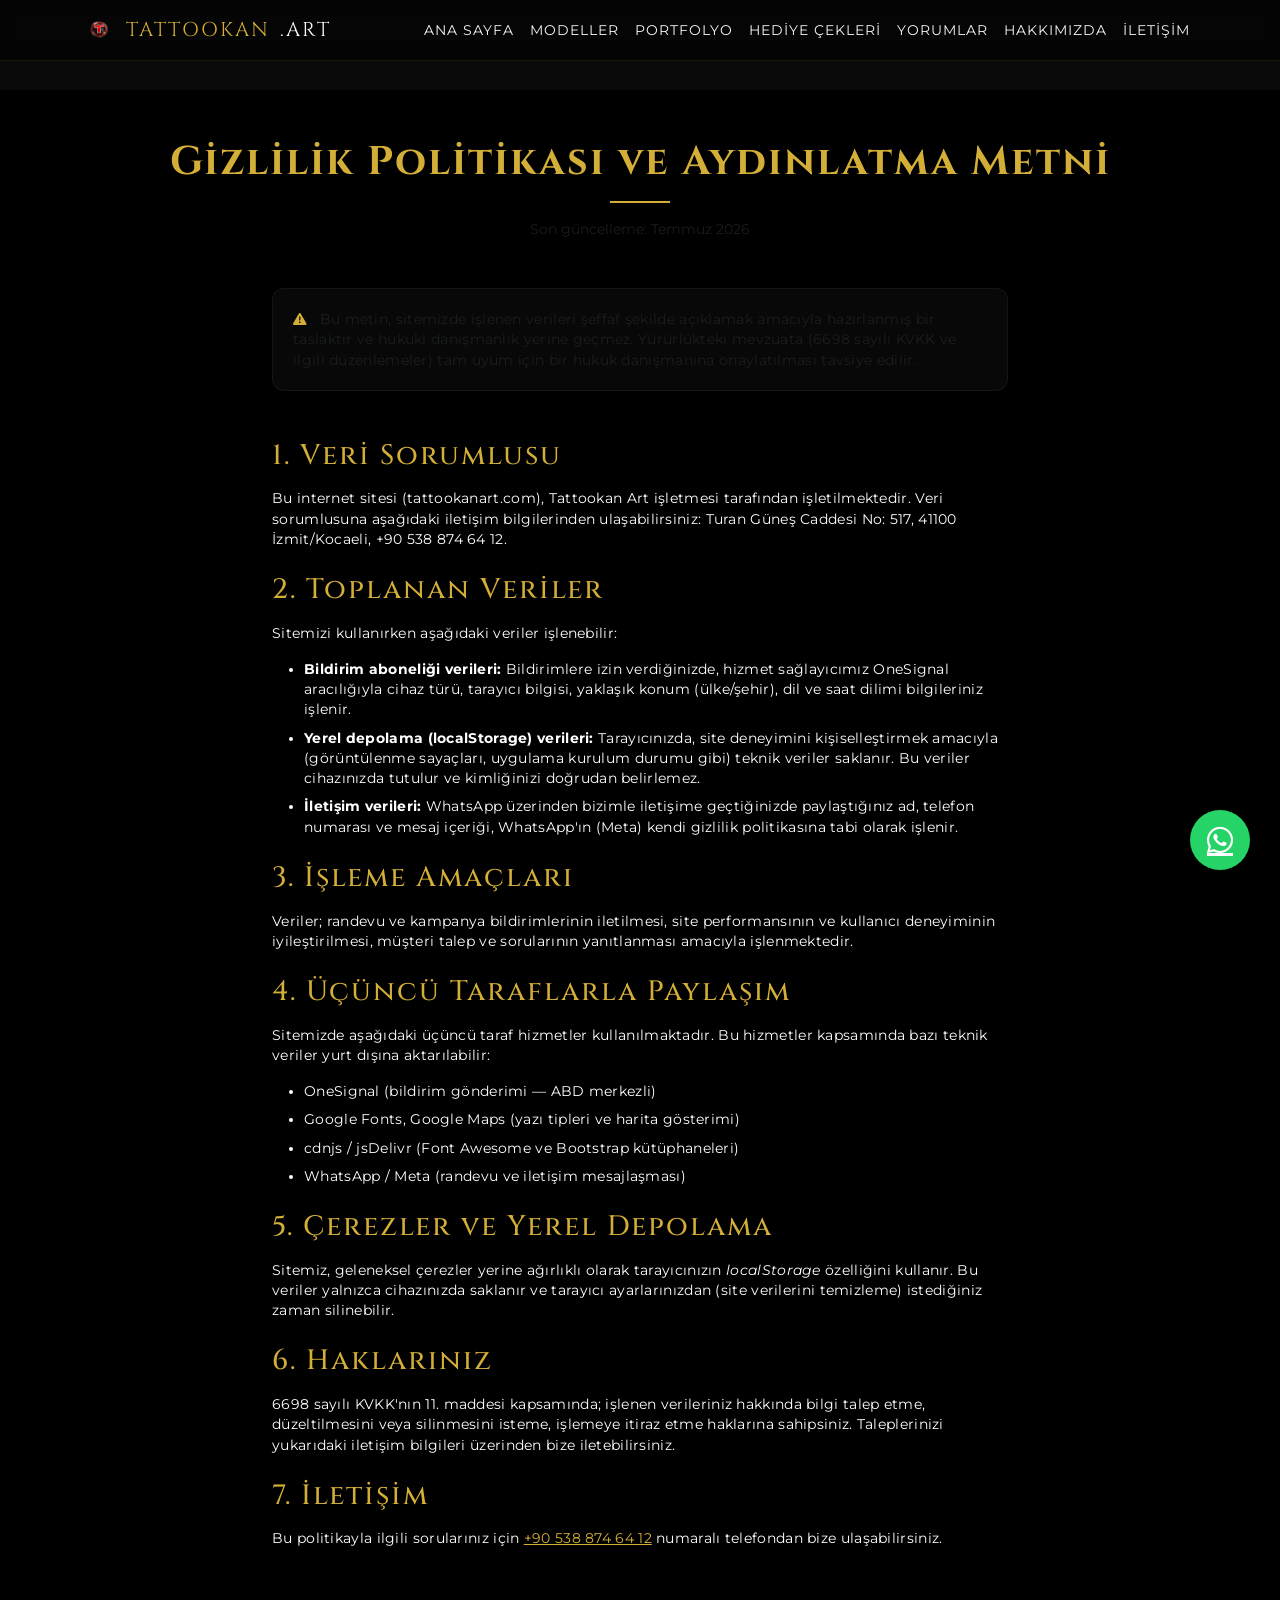
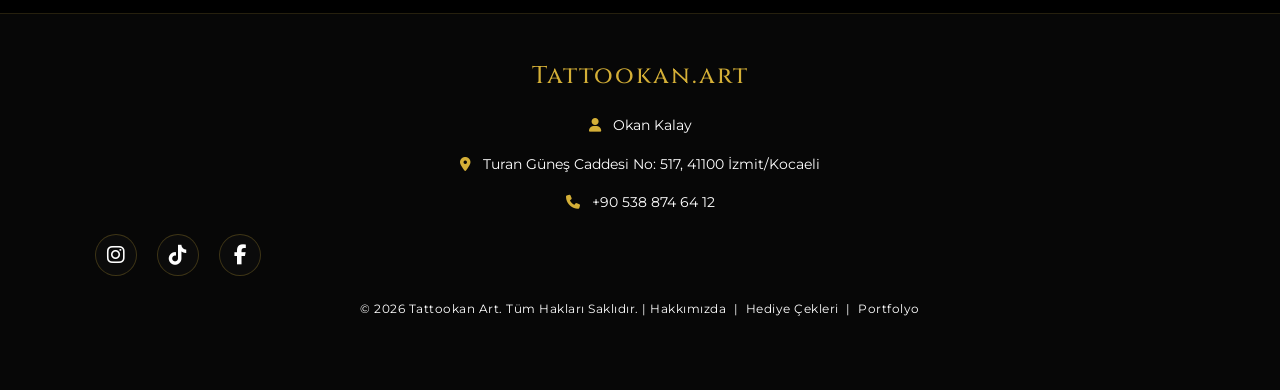
==== gizlilik-politikasi.html @ 28a5d684 "Add files via upload" ====
<!DOCTYPE html>
<html lang="tr">
<head>
    <meta charset="UTF-8">
    <meta name="viewport" content="width=device-width, initial-scale=1.0">
    <title>Gizlilik Politikası ve Aydınlatma Metni | Tattookan Art</title>
    <meta name="description" content="Tattookan Art gizlilik politikası, KVKK aydınlatma metni ve çerez/yerel depolama kullanımı hakkında bilgilendirme.">
    <meta name="robots" content="index, follow">
    <link rel="canonical" href="https://tattookanart.com/gizlilik-politikasi.html">

    <meta property="og:type" content="website">
    <meta property="og:url" content="https://tattookanart.com/gizlilik-politikasi.html">
    <meta property="og:title" content="Gizlilik Politikası | Tattookan Art">
    <meta property="og:description" content="Tattookan Art gizlilik politikası ve KVKK aydınlatma metni.">
    <meta property="og:image" content="https://tattookanart.com/assets/images/background/og-share-image.webp">
    <meta property="og:image:type" content="image/webp">
    <meta name="twitter:card" content="summary_large_image">
    <meta name="twitter:title" content="Gizlilik Politikası | Tattookan Art">
    <meta name="twitter:description" content="Tattookan Art gizlilik politikası ve KVKK aydınlatma metni.">
    <meta name="twitter:image" content="https://tattookanart.com/assets/images/background/og-share-image.webp">

    <link rel="preconnect" href="https://cdn.jsdelivr.net">
    <link href="https://cdn.jsdelivr.net/npm/bootstrap@5.3.2/dist/css/bootstrap.min.css" rel="stylesheet">
    <link rel="preconnect" href="https://cdnjs.cloudflare.com">
    <link rel="stylesheet" href="https://cdnjs.cloudflare.com/ajax/libs/font-awesome/6.4.0/css/all.min.css">
    <link rel="preconnect" href="https://fonts.googleapis.com">
    <link rel="preconnect" href="https://fonts.gstatic.com" crossorigin>
    <link href="https://fonts.googleapis.com/css2?family=Cinzel:wght@600;700&family=Montserrat:wght@400;600&display=swap" rel="stylesheet">
    <link rel="manifest" href="manifest.json">
    <meta name="theme-color" content="#050505">
    <link rel="apple-touch-icon" href="assets/icons/icon-192-v2.png">
    <link rel="icon" type="image/png" sizes="192x192" href="assets/icons/icon-192-v2.png">
    <link rel="icon" type="image/png" sizes="512x512" href="assets/icons/icon-512-v2.png">
    <link rel="stylesheet" href="style.css">
</head>
<body>

    <nav class="navbar navbar-expand-lg navbar-dark fixed-top" id="mainNav">
        <div class="container">
            <a class="navbar-brand text-gold" href="index.html">
                <img src="assets/icons/icon-192-v2.png" alt="Tattookan Art logo" class="navbar-logo">
                TATTOOKAN<span class="text-white">.ART</span>
            </a>
            <button class="navbar-toggler" type="button" data-bs-toggle="collapse" data-bs-target="#navbarNav">
                <span class="navbar-toggler-icon"></span>
            </button>
            <div class="collapse navbar-collapse" id="navbarNav">
                <ul class="navbar-nav ms-auto">
                    <li class="nav-item"><a class="nav-link" href="index.html#home">Ana Sayfa</a></li>
                    <li class="nav-item"><a class="nav-link" href="index.html#models">Modeller</a></li>
                    <li class="nav-item"><a class="nav-link" href="portfolyo.html">Portfolyo</a></li>
                    <li class="nav-item"><a class="nav-link" href="hediye-cekleri.html">Hediye Çekleri</a></li>
                    <li class="nav-item"><a class="nav-link" href="index.html#google-reviews">Yorumlar</a></li>
                    <li class="nav-item"><a class="nav-link" href="hakkimizda.html">Hakkımızda</a></li>
                    <li class="nav-item"><a class="nav-link" href="index.html#contact">İletişim</a></li>
                </ul>
            </div>
        </div>
    </nav>

    <section class="py-5 bg-black" style="margin-top: 90px;">
        <div class="container">
            <div class="text-center mb-5">
                <h1 class="text-gold fw-bold">Gizlilik Politikası ve Aydınlatma Metni</h1>
                <div class="separator"></div>
                <p class="text-muted small mt-3">Son güncelleme: Temmuz 2026</p>
            </div>

            <div class="row justify-content-center">
                <div class="col-lg-8 small-text">

                    <div class="care-card mb-5" style="padding: 20px;">
                        <p class="text-muted mb-0">
                            <i class="fas fa-triangle-exclamation text-gold me-2"></i>
                            Bu metin, sitemizde işlenen verileri şeffaf şekilde açıklamak amacıyla
                            hazırlanmış bir taslaktır ve hukuki danışmanlık yerine geçmez. Yürürlükteki
                            mevzuata (6698 sayılı KVKK ve ilgili düzenlemeler) tam uyum için bir hukuk
                            danışmanına onaylatılması tavsiye edilir.
                        </p>
                    </div>

                    <h3 class="text-gold mt-4 mb-3">1. Veri Sorumlusu</h3>
                    <p class="text-white">
                        Bu internet sitesi (tattookanart.com), Tattookan Art işletmesi tarafından
                        işletilmektedir. Veri sorumlusuna aşağıdaki iletişim bilgilerinden
                        ulaşabilirsiniz: Turan Güneş Caddesi No: 517, 41100 İzmit/Kocaeli,
                        +90 538 874 64 12.
                    </p>

                    <h3 class="text-gold mt-4 mb-3">2. Toplanan Veriler</h3>
                    <p class="text-white">Sitemizi kullanırken aşağıdaki veriler işlenebilir:</p>
                    <ul class="text-white">
                        <li class="mb-2">
                            <strong>Bildirim aboneliği verileri:</strong> Bildirimlere izin verdiğinizde,
                            hizmet sağlayıcımız OneSignal aracılığıyla cihaz türü, tarayıcı bilgisi,
                            yaklaşık konum (ülke/şehir), dil ve saat dilimi bilgileriniz işlenir.
                        </li>
                        <li class="mb-2">
                            <strong>Yerel depolama (localStorage) verileri:</strong> Tarayıcınızda,
                            site deneyimini kişiselleştirmek amacıyla (görüntülenme sayaçları, uygulama
                            kurulum durumu gibi) teknik veriler saklanır. Bu veriler cihazınızda tutulur
                            ve kimliğinizi doğrudan belirlemez.
                        </li>
                        <li class="mb-2">
                            <strong>İletişim verileri:</strong> WhatsApp üzerinden bizimle iletişime
                            geçtiğinizde paylaştığınız ad, telefon numarası ve mesaj içeriği, WhatsApp'ın
                            (Meta) kendi gizlilik politikasına tabi olarak işlenir.
                        </li>
                    </ul>

                    <h3 class="text-gold mt-4 mb-3">3. İşleme Amaçları</h3>
                    <p class="text-white">
                        Veriler; randevu ve kampanya bildirimlerinin iletilmesi, site performansının
                        ve kullanıcı deneyiminin iyileştirilmesi, müşteri talep ve sorularının
                        yanıtlanması amacıyla işlenmektedir.
                    </p>

                    <h3 class="text-gold mt-4 mb-3">4. Üçüncü Taraflarla Paylaşım</h3>
                    <p class="text-white">
                        Sitemizde aşağıdaki üçüncü taraf hizmetler kullanılmaktadır. Bu hizmetler
                        kapsamında bazı teknik veriler yurt dışına aktarılabilir:
                    </p>
                    <ul class="text-white">
                        <li class="mb-2">OneSignal (bildirim gönderimi — ABD merkezli)</li>
                        <li class="mb-2">Google Fonts, Google Maps (yazı tipleri ve harita gösterimi)</li>
                        <li class="mb-2">cdnjs / jsDelivr (Font Awesome ve Bootstrap kütüphaneleri)</li>
                        <li class="mb-2">WhatsApp / Meta (randevu ve iletişim mesajlaşması)</li>
                    </ul>

                    <h3 class="text-gold mt-4 mb-3">5. Çerezler ve Yerel Depolama</h3>
                    <p class="text-white">
                        Sitemiz, geleneksel çerezler yerine ağırlıklı olarak tarayıcınızın
                        <em>localStorage</em> özelliğini kullanır. Bu veriler yalnızca cihazınızda
                        saklanır ve tarayıcı ayarlarınızdan (site verilerini temizleme) istediğiniz
                        zaman silinebilir.
                    </p>

                    <h3 class="text-gold mt-4 mb-3">6. Haklarınız</h3>
                    <p class="text-white">
                        6698 sayılı KVKK'nın 11. maddesi kapsamında; işlenen verileriniz hakkında
                        bilgi talep etme, düzeltilmesini veya silinmesini isteme, işlemeye itiraz
                        etme haklarına sahipsiniz. Taleplerinizi yukarıdaki iletişim bilgileri
                        üzerinden bize iletebilirsiniz.
                    </p>

                    <h3 class="text-gold mt-4 mb-3">7. İletişim</h3>
                    <p class="text-white">
                        Bu politikayla ilgili sorularınız için
                        <a href="tel:+905388746412" class="text-gold">+90 538 874 64 12</a>
                        numaralı telefondan bize ulaşabilirsiniz.
                    </p>

                </div>
            </div>
        </div>
    </section>

    <footer id="contact" class="bg-darker py-5">
        <div class="container">
            <div class="row">
                <div class="col-lg-12 mb-4 text-center">
                    <h4 class="text-gold mb-4">Tattookan.art</h4>
                    <p class="text-muted"><i class="fas fa-user text-gold me-2"></i> Okan Kalay</p>
                    <p class="text-muted">
                        <i class="fas fa-map-marker-alt text-gold me-2"></i> Turan Güneş Caddesi No: 517,
                        41100 İzmit/Kocaeli
                    </p>
                    <p class="text-muted">
                        <a href="tel:+905388746412" class="text-reset text-decoration-none">
                            <i class="fas fa-phone text-gold me-2"></i> +90 538 874 64 12
                        </a>
                    </p>
                    <div class="social-links">
                        <a href="https://www.instagram.com/obsidianink.izmit" target="_blank" class="text-gold mx-2"><i class="fab fa-instagram fa-lg"></i></a>
                        <a href="https://www.tiktok.com/@obsidianink.izmit" target="_blank" class="text-gold mx-2"><i class="fab fa-tiktok fa-lg"></i></a>
                        <a href="https://www.facebook.com/tattookan.art" target="_blank" class="text-gold mx-2"><i class="fab fa-facebook-f fa-lg"></i></a>
                    </div>
                    <p class="small mt-4 mb-0" style="color: #d4af37;">
                        &copy; 2026 Tattookan Art. Tüm Hakları Saklıdır. |
                        <a href="hakkimizda.html" style="color: #d4af37;" class="text-decoration-none">Hakkımızda</a>
                        <span class="mx-1">|</span>
                        <a href="hediye-cekleri.html" style="color: #d4af37;" class="text-decoration-none">Hediye Çekleri</a>
                        <span class="mx-1">|</span>
                        <a href="portfolyo.html" style="color: #d4af37;" class="text-decoration-none">Portfolyo</a>
                    </p>
                </div>
            </div>
        </div>
    </footer>

    <a href="https://wa.me/905388746412" class="whatsapp-btn" target="_blank" rel="noopener noreferrer">
        <i class="fab fa-whatsapp"></i>
    </a>

    <script src="https://cdn.jsdelivr.net/npm/bootstrap@5.3.2/dist/js/bootstrap.bundle.min.js" defer></script>
</body>
</html>
---- style.css ----
:root {
    --gold: #d4af37;
    --gold-hover: #b5952f;
    --dark: #0a0a0a;
    --darker: #050505;
    --gray: #222222;
    --text-main: #f5f5f5;
    --text-muted: #a0a0a0;
}

body {
    font-family: 'Montserrat', sans-serif;
    background-color: var(--dark);
    color: var(--text-main);
    overflow-x: hidden;
}

h1, h2, h3, h4, h5, h6, .navbar-brand {
    font-family: 'Cinzel', serif;
    letter-spacing: 2px;
}

.text-gold { color: var(--gold) !important; }
.bg-darker { background-color: var(--darker); }
.bg-black { background-color: #000; }

/* Navbar */
.navbar {
    background-color: rgba(5, 5, 5, 0.9);
    backdrop-filter: blur(10px);
    transition: all 0.3s ease-in-out;
    border-bottom: 1px solid rgba(212, 175, 55, 0.1);
}
.nav-link {
    color: var(--text-main) !important;
    text-transform: uppercase;
    font-size: 0.85rem;
    letter-spacing: 1px;
    transition: color 0.3s;
}
.nav-link:hover { color: var(--gold) !important; }

/* Hero Video */
.hero-section {
    position: relative;
    height: 100vh;
    overflow: hidden;
    display: flex;
    align-items: center;
    justify-content: center;
    /* Video şeffaflaştığında altından siyah renk görünmesi için eklendi: */
    background-color: #000; 
}
#hero-video {

    position:absolute;

    top:0;
    left:0;

    width:100%;
    height:100%;

    object-fit:cover;

    opacity:0.6;

    z-index:0;

}
.hero-overlay {

    position:absolute;

    inset:0;

    background:
    linear-gradient(
    to bottom,
    rgba(5,5,5,0.45),
    rgba(5,5,5,0.85)
    );

    z-index:1;

}
.hero-content{

    position:relative;

    z-index:2;

}

/* Butonlar */
.btn-gold {
    background-color: transparent;
    color: var(--gold);
    border: 1px solid var(--gold);
    padding: 12px 30px;
    border-radius: 0;
    text-transform: uppercase;
    letter-spacing: 1px;
    font-weight: 600;
    transition: all 0.4s;
}
.btn-gold:hover, .btn-filter.active {
    background-color: var(--gold);
    color: var(--dark);
    box-shadow: 0 0 15px rgba(212, 175, 55, 0.4);
}
.btn-filter {
    background: transparent;
    border: 1px solid var(--gray);
    color: var(--text-muted);
    margin: 0 5px 10px 0;
    border-radius: 20px;
    padding: 6px 18px;
    font-size: 0.85rem;
    transition: 0.3s;
}
.btn-filter:hover { border-color: var(--gold); color: var(--gold); }

/* Kartlar ve Fiyatlandırma */
.premium-card {
    background: linear-gradient(
        145deg,
        #111,
        #050505
    );

    border: 1px solid rgba(212,175,55,0.15);

    border-radius: 12px;

    overflow: hidden;

    cursor: pointer;

    position: relative;

    transition:
        transform 0.5s ease,
        box-shadow 0.5s ease,
        border-color 0.5s ease;
}


.premium-card::before {

    content:"";

    position:absolute;

    inset:0;

    background:
    linear-gradient(
        120deg,
        transparent,
        rgba(212,175,55,0.15),
        transparent
    );

    opacity:0;

    transition:0.5s;

}



.premium-card:hover {

    transform:
    translateY(-12px)
    scale(1.02);


    border-color:
    var(--gold);


    box-shadow:

    0 20px 40px rgba(0,0,0,0.8),

    0 0 25px rgba(212,175,55,0.25);

}



.premium-card:hover::before {

    opacity:1;

}
.card-img-wrapper {
    position: relative;
    overflow: hidden;
    /* Dövme fotoğraflarının dikeyde çok kırpılmaması için kare (1/1) veya 3/4 yapabilirsin. 1/1 en risksizidir. */
    aspect-ratio: 1 / 1; 
    background-color: #000; /* Resim tam oturmazsa arkası siyah kalır */
}

/* MASAÜSTÜ RESİM AYARI (Eksik olan kısım buydu) */
.card-img-wrapper img {
    width: 100% !important;
    height: 100% !important;
    /* NOT: Eğer dövmelerin kenarlardan HİÇ kırpılmasını istemiyorsan 'cover' yerine 'contain' yazabilirsin. */
    object-fit: cover; 
    object-position: center;
    transition: transform 0.5s ease-in-out;
}

/* Hover durumunda premium, hafif bir yaklaşma efekti */
.premium-card:hover .card-img-wrapper img.image-loaded {
    transform: scale(1.05);
}
.discount-badge {
    position: absolute;
    top: 15px;
    right: 15px;
    background: var(--gold);
    color: var(--dark);
    padding: 5px 10px;
    font-weight: bold;
    font-size: 0.8rem;
    border-radius: 3px;
    z-index: 2;
}
.price-container .old-price {
    text-decoration: line-through;
    color: var(--text-muted);
    font-size: 0.9rem;
    margin-right: 10px;
}
.price-container .new-price {
    color: var(--gold);
    font-size: 1.25rem;
    font-weight: 600;
}

/* Arama Kutusu */
.search-box {
    position: relative;
}
.search-box i {
    position: absolute;
    left: 15px;
    top: 50%;
    transform: translateY(-50%);
}
.premium-input {
    background: var(--dark);
    border: 1px solid var(--gray);
    color: var(--text-main);
    padding-left: 40px;
    border-radius: 20px;
}
.premium-input::placeholder {
    color: #cfcfcf;
    opacity: 1;
}
.premium-input:focus {
    background: var(--darker);
    color: var(--text-main);
    border-color: var(--gold);
    box-shadow: none;
}

/* İnce Çizgi / Ayırıcı */
.separator {
    width: 60px;
    height: 2px;
    background: var(--gold);
    margin: 15px auto;
}

/* Yorum Kartları */
.review-card {
    background: var(--gray);
    padding: 30px;
    border-radius: 10px;
    text-align: left;
    height: 100%;
    border-left: 3px solid var(--gold);
}

/* WhatsApp */
.whatsapp-btn {
    position: fixed;
    bottom: 30px;
    right: 30px;
    background-color: #25d366;
    color: white;
    width: 60px;
    height: 60px;
    border-radius: 50%;
    display: flex;
    justify-content: center;
    align-items: center;
    font-size: 30px;
    box-shadow: 0 4px 10px rgba(0,0,0,0.3);
    z-index: 1000;
    transition: transform 0.3s;
}
.whatsapp-btn:hover {
    transform: scale(1.1);
    color: white;
}

/* kart içine hafif ışık */

.card-img-wrapper::after {

    content:"";

    position:absolute;

    inset:0;

    background:
    linear-gradient(
        120deg,
        transparent,
        rgba(255,255,255,0.08),
        transparent
    );

    transform:translateX(-100%);

    transition:0.6s;

}



.premium-card:hover 
.card-img-wrapper::after {

    transform:translateX(100%);

}
/* ========================= */
/* PREMIUM LIGHTBOX */
/* ========================= */

.premium-modal{

    background:#0b0b0b;

    border:1px solid rgba(212,175,55,.20);

    border-radius:15px;

    overflow:hidden;

}

.detail-image{

    width:100%;

    height:85vh;

    object-fit:contain;

    background:#000;

    display:block;

}

.detail-content{

    padding:45px;

    display:flex;

    flex-direction:column;

    justify-content:center;

}

.detail-price{

    margin-top:25px;

    margin-bottom:10px;

}

.detail-price .old-price{

    display:block;

    font-size:18px;

    color:#8a8a8a;

    text-decoration:line-through;

    margin-bottom:8px;

}

.detail-price .new-price{

    display:block;

    font-size:34px;

    font-weight:700;

    color:var(--gold);

}

.btn-close{

    position:absolute;

    right:20px;

    top:20px;

    z-index:20;

}



/* ========================= */
/* MOBİL */
/* ========================= */

@media (max-width:991px){

.hero-content h1{

font-size:42px;

}

.hero-content p{

font-size:18px;

}

.detail-image{

    width:100%;

    height:auto;

    max-height:45vh;

    object-fit:contain;

}

.detail-content{

padding:25px;

}

.modal-dialog{

margin:10px;

}

}



/* ========================= */
/* TELEFON */
/* ========================= */

@media (max-width:576px){

.hero-section{

height:85vh;

}

.hero-content h1{

font-size:34px;

letter-spacing:1px;

}

.hero-content p{

font-size:15px;

}

.btn-gold{

padding:10px 18px;

font-size:14px;

}

.discount-badge{

font-size:11px;

padding:4px 8px;

}

.new-price{

font-size:22px !important;

}

.old-price{

font-size:14px !important;

}

.review-card{

padding:20px;

}

.whatsapp-btn{

width:55px;

height:55px;

font-size:28px;

bottom:20px;

right:20px;

}

}
/* ========================= */
/* KATEGORİ ETİKETİ */
/* ========================= */

.category-badge{

    position:absolute;

    top:15px;

    left:15px;

    background:rgba(0,0,0,.70);

    backdrop-filter:blur(8px);

    color:var(--gold);

    border:1px solid rgba(212,175,55,.45);

    padding:6px 14px;

    border-radius:30px;

    font-size:12px;

    font-weight:600;

    letter-spacing:1px;

    text-transform:uppercase;

    z-index:5;

}
/* Görsel referans numarası (örn. Fine Line #11) */
.ref-number{
    font-size:13px;
    color:var(--text-muted);
    font-weight:600;
    letter-spacing:0;
}
/* Premium açıklama */

.style-description{

    color:#9f9f9f;

    font-size:14px;

    letter-spacing:.5px;

    min-height:22px;

}

/* Google */

.google-rating{

    color:var(--gold);

    font-size:14px;

    margin-top:10px;

    margin-bottom:15px;

}

.google-rating span{

    color:#d7d7d7;

    margin-left:8px;

}

/* Randevu */

.availability{

    margin-top:18px;

    color:#44d862;

    font-size:14px;

    font-weight:600;

}
/* ========================= */
/* CARD OVERLAY */
/* ========================= */

.card-overlay{

    position:absolute;

    inset:0;

    background:rgba(0,0,0,.60);

    display:flex;

    flex-direction:column;

    justify-content:center;

    align-items:center;

    gap:15px;

    opacity:0;

    transition:.35s;

}

.premium-card:hover .card-overlay{

    opacity:1;

}

.overlay-btn{

    width:220px;

    text-align:center;

    padding:12px;

    border-radius:40px;

    text-decoration:none;

    font-weight:600;

    transition:.3s;

}

.detail-btn{

    background:transparent;

    border:1px solid var(--gold);

    color:var(--gold);

}

.detail-btn:hover{

    background:var(--gold);

    color:#000;

}

.whatsapp-btn-card{

    background:#25D366;

    color:white;

}

.whatsapp-btn-card:hover{

    transform:scale(1.05);

    color:white;

}
/* ========================= */
/* AI TASARIM BUTONU */
/* ========================= */


.ai-design-btn{

    background:linear-gradient(
        135deg,
        #111,
        #222
    );

    color:var(--gold);

    border:1px solid var(--gold);

    padding:12px 25px;

    letter-spacing:1px;

    font-weight:600;

    transition:.4s;

}


.ai-design-btn:hover{

    background:var(--gold);

    color:#000;

    box-shadow:
    0 0 20px rgba(212,175,55,.5);

    transform:translateY(-3px);

}



/* Mobilde hover yerine temiz görünüm */


.card-overlay{

    opacity:1;

    background:
    linear-gradient(
    transparent,
    rgba(0,0,0,.75)
    );

    justify-content:flex-end;

    padding-bottom:20px;

}


.overlay-btn{

    width:85%;

    padding:10px;

}


/* fiyat alanı */

.price-container{

    display:flex;

    flex-direction:column;

}


.price-container .new-price{

    font-size:24px!important;

}



/* detay ekranı */


.premium-modal{

    border-radius:20px;

}


.detail-image{

    height:50vh;

    object-fit:contain;

}


.detail-content{

    padding:20px;

}


.detail-content h2{

    font-size:24px;

}



.ai-design-btn,
.btn-gold{

    width:100%;

}
/* ========================= */
/* PREMIUM MOBİL OPTİMİZASYON */
/* ========================= */
@media (max-width: 576px) {

    /* Fotoğrafların aşırı zoomlanmasını önlemek için kare (1/1) oranına çekiyoruz */
    .card-img-wrapper {
        aspect-ratio: 1 / 1 !important;
        height: auto !important;
    }

    .card-img-wrapper img {
        width: 100% !important;
        height: 100% !important;
        object-fit: cover !important; /* Fotoğrafı bozmadan çerçeveye odaklar */
        transform: none !important;
    }

    /* Kart üzerindeki buton alanını mobilde gizleyebilir veya optimize edebilirsin */
    .card-overlay {
        opacity: 1 !important;
        background: linear-gradient(transparent, rgba(0,0,0,0.85)) !important;
        justify-content: flex-end !important;
        padding-bottom: 10px !important;
    }

    .overlay-btn {
        width: 90% !important;
        font-size: 11px !important;
        padding: 6px !important;
        margin-bottom: 4px !important;
    }

    /* Mobilde yazı boyutları ve boşlukları daraltarak tasarımı rahatlatıyoruz */
    .premium-card .p-4 {
        padding: 10px !important;
    }

    .premium-card h5 {
        font-size: 13px !important;
        margin-bottom: 2px !important;
    }

    .style-description {
        font-size: 11px !important;
        min-height: auto !important;
        margin-bottom: 4px !important;
    }

    .google-rating {
        font-size: 10px !important;
        margin-top: 4px !important;
        margin-bottom: 6px !important;
    }

    .availability {
        font-size: 10px !important;
        margin-top: 6px !important;
    }

    .price-container .old-price {
        font-size: 11px !important;
    }

    .price-container .new-price {
        font-size: 16px !important;
    }
}
/* ========================================== */
/* PREMIUM FOOTER & CONTACT CSS (KODU BOZMADAN) */
/* ========================================== */

/* Ana Footer Alanı */
.bg-darker {
    background-color: #070707 !important; /* Premium derin lüks siyah */
    border-top: 1px solid rgba(212, 175, 55, 0.15); /* Üst kısma ince gold çizgi */
    position: relative;
}

/* İletişim Bilgileri Satırları */
#contact p.text-muted {
    font-size: 14px;
    line-height: 1.6;
    transition: color 0.3s ease;
}

#contact p.text-muted:hover {
    color: #ffffff !important; /* Üzerine gelindiğinde parlayan metinler */
}

/* Harita Kapsayıcısı (Map Container) */
.map-container {
    border-radius: 12px;
    overflow: hidden;
    border: 1px solid rgba(212, 175, 55, 0.15); /* Hafif gold çerçeve */
    box-shadow: 0 10px 30px rgba(0, 0, 0, 0.6);
    transition: border-color 0.3s ease;
}

.map-container:hover {
    border-color: rgba(212, 175, 55, 0.4); /* Haritaya odaklanınca canlanan gold çizgi */
}

/* Sihirli Karanlık Harita Filtresi */
.map-container iframe {
    display: block;
    filter: grayscale(1) invert(0.92) contrast(1.2); /* Açık renkli Google Haritasını sitenin karanlık temasına uydurur */
    transition: filter 0.4s ease;
}

.map-container:hover iframe {
    filter: grayscale(0) invert(0) contrast(1); /* Kullanıcı haritaya gelince orijinal renkleri gösterir */
}

/* Sosyal Medya İkon Alanı (Telefonun Altı İçin Sola Hizalı) */
.social-links {
    text-align: left; /* Ortalamadan sola hizalamaya çektik */
    margin-top: 20px; /* Telefon numarasıyla arasındaki premium boşluk */
    padding-left: 5px; /* İkonların yazı hizasıyla jilet gibi uyuşması için */
}

/* İkonların Yuvarlak Premium Butonlara Dönüşmesi */
.social-links a {
    display: inline-flex;
    align-items: center;
    justify-content: center;
    width: 42px;
    height: 42px;
    border-radius: 50%;
    background: rgba(255, 255, 255, 0.02) !important;
    border: 1px solid rgba(212, 175, 55, 0.25);
    color: #d4af37 !important;
    text-decoration: none;
    transition: all 0.3s cubic-bezier(0.25, 0.8, 0.25, 1);
}

/* Sosyal Medya Hover Efekti */
.social-links a:hover {
    background: #d4af37 !important;
    color: #000000 !important;
    transform: translateY(-4px);
    box-shadow: 0 6px 20px rgba(212, 175, 55, 0.4);
}

/* Telif Hakkı Çizgisi ve Metni */
#contact .border-top {
    border-color: rgba(255, 255, 255, 0.08) !important;
}

#contact .small {
    font-size: 12px;
    letter-spacing: 0.5px;
}
#contact .text-gold:hover {
    color: #ffffff !important; /* Altın sarısı linke yaklaşınca beyaza döner */
    text-shadow: 0 0 8px rgba(212, 175, 55, 0.5); /* Hafif bir gold ışıma efekti */
}
/* ========================================== */
/* PREMIUM PRELOADER STYLES                   */
/* ========================================== */

/* Sayfa yüklenene kadar kaydırma çubuğunu gizle */
body.loading {
    overflow: hidden !important;
}

#preloader {
    position: fixed;
    top: 0;
    left: 0;
    width: 100%;
    height: 100vh;
    background-color: #050505; /* Stüdyonun derin siyahı */
    z-index: 999999; /* Her şeyin, hatta navbarın bile üzerinde durmalı */
    display: flex;
    justify-content: center;
    align-items: center;
    transition: opacity 0.6s cubic-bezier(0.25, 0.8, 0.25, 1), visibility 0.6s ease;
    opacity: 1;
    visibility: visible;
}

/* Yükleme bittiğinde tetiklenecek sınıf */
#preloader.fade-out {
    opacity: 0;
    visibility: hidden;
}

.preloader-content {
    text-align: center;
}

/* Altın sarısı parlayan logo yazısı */
.preloader-logo {
    font-size: 2.8rem;
    color: #d4af37;
    font-weight: 700;
    letter-spacing: 3px;
    margin-bottom: 15px;
    font-family: 'Playfair Display', serif; /* Eğer projede font farklıysa uyar */
    animation: pulseGlow 2s infinite ease-in-out;
}

/* Logonun altındaki genişleyen asil çizgi */
.preloader-line {
    width: 0;
    height: 1px;
    background: linear-gradient(90deg, transparent, #d4af37, transparent);
    margin: 0 auto;
    animation: fillLine 2s infinite ease-in-out;
}

/* Animasyonlar */
@keyframes pulseGlow {
    0%, 100% { 
        transform: scale(0.98); 
        opacity: 0.5; 
        text-shadow: 0 0 10px rgba(212, 175, 55, 0.1); 
    }
    50% { 
        transform: scale(1); 
        opacity: 1; 
        text-shadow: 0 0 25px rgba(212, 175, 55, 0.5); 
    }
}

@keyframes fillLine {
    0% { width: 0; opacity: 0; }
    50% { width: 150px; opacity: 1; }
    100% { width: 220px; opacity: 0; }
}

/* ========================================== */
/* PREMIUM FAQ ACCORDION STYLES               */
/* ========================================== */

.bg-blacker {
    background-color: #030303; /* Footer'dan bir tık daha derin siyah geçişi */
}

/* Akordeon Butonunun Ham Hali */
.custom-faq-btn {
    background-color: #0a0a0a !important;
    color: #ffffff !important;
    border: 1px solid rgba(212, 175, 55, 0.15) !important;
    border-radius: 8px !important;
    padding: 18px 24px;
    font-size: 15px;
    font-weight: 500;
    box-shadow: none !important;
    transition: all 0.3s ease;
}

/* Fareyle Üzerine Gelindiğinde */
.custom-faq-btn:hover {
    border-color: rgba(212, 175, 55, 0.5) !important;
    color: #d4af37 !important;
}

/* Soru Açıldığında (Active Durumu) */
.custom-faq-btn:not(.collapsed) {
    background-color: #0d0d0d !important;
    color: #d4af37 !important;
    border-color: #d4af37 !important;
    border-bottom-left-radius: 0px !important;
    border-bottom-right-radius: 0px !important;
}

/* Sağdaki Ok İkonunun Rengini Gold Yapma */
.custom-faq-btn::after {
    filter: invert(1) sepia(1) saturate(5) hue-rotate(10deg); /* Bootstrap okunu gold tona büker */
    transition: transform 0.3s ease;
}

/* İçerik Yazı Alanı */
.custom-faq .accordion-body {
    background-color: #0d0d0d;
    border: 1px solid #d4af37;
    border-top: none;
    border-bottom-left-radius: 8px;
    border-bottom-right-radius: 8px;
    padding: 20px 24px;
    line-height: 1.6;
    /* Eklenen Sihirli Satır */
    color: #f5f5f5 !important; /* Koyu griliği ezen, gözü yormayan net kırık beyaz */
}

.small-text {
    font-size: 13.5px;
    letter-spacing: 0.3px;
}
/* FAQ Alt Başlığını Belirginleştirme */
#faq .text-center p {
    color: #cccccc !important; /* Karanlıkta kaybolmayan, gözü yormayan asil bir gümüş tonu */
    letter-spacing: 0.5px; /* Harf aralığını hafif açarak kurumsal bir hava katıyoruz */
}
/* ========================================== */
/* PREMIUM PREMIUM DARK MAP STYLES            */
/* ========================================== */

.map-container {
    border: 1px solid rgba(212, 175, 55, 0.2); /* Hafif gold çerçeve */
    border-radius: 12px;
    overflow: hidden;
    box-shadow: 0 10px 30px rgba(0, 0, 0, 0.5);
}

/* Standart Google Haritasını Gece Moduna Çeviren Sihirli Filtre */
.map-container iframe {
    filter: grayscale(1) invert(1) contrast(1.2) sepia(0.1);
    transition: all 0.5s ease;
}

/* Kullanıcı haritanın üzerine gelince renkler hafifçe yumuşasın */
.map-container:hover iframe {
    filter: grayscale(0.7) invert(0.9) contrast(1.1);
}

/* ========================================== */
/* PREMIUM AFTERCARE CARD STYLES              */
/* ========================================== */

.text-silver {
    color: #cccccc !important;
    letter-spacing: 0.5px;
}

.care-card {
    background-color: #080808;
    border: 1px solid rgba(255, 255, 255, 0.05);
    border-radius: 12px;
    padding: 35px 25px;
    position: relative;
    overflow: hidden;
    transition: all 0.4s cubic-bezier(0.165, 0.84, 0.44, 1);
    box-shadow: 0 10px 30px rgba(0, 0, 0, 0.3);
}

/* Kartların üzerine gelindiğinde gold çizgi parlaması */
.care-card:hover {
    transform: translateY(-5px);
    border-color: rgba(212, 175, 55, 0.3);
    box-shadow: 0 15px 40px rgba(212, 175, 55, 0.05);
}

/* Yasaklar kartı için özel hafif gold çerçeve */
.border-gold-soft {
    border-color: rgba(212, 175, 55, 0.15);
}

/* Arka plandaki asil büyük sayılar/ikonlar */
.care-badge {
    position: absolute;
    top: -10px;
    right: 15px;
    font-size: 5.5rem;
    font-weight: 900;
    color: rgba(255, 255, 255, 0.02);
    font-family: 'Montserrat', sans-serif;
    user-select: none;
    transition: color 0.4s ease;
}

.badge-alert {
    color: rgba(212, 175, 55, 0.03);
}

.care-card:hover .care-badge {
    color: rgba(212, 175, 55, 0.08); /* Hover durumunda arkadaki sayı hafifçe gold parlar */
}

.care-title {
    font-size: 1.3rem;
    font-weight: 600;
    margin-bottom: 20px;
    letter-spacing: 0.5px;
}

.care-text {
    color: #e0e0e0;
    font-size: 13.5px;
    line-height: 1.7;
    margin-bottom: 0;
}

.care-list {
    list-style: none;
    padding-left: 0;
    margin-bottom: 0;
}

.care-list li {
    color: #e0e0e0;
    font-size: 13.5px;
    line-height: 1.7;
    margin-bottom: 12px;
}

.care-list li:last-child {
    margin-bottom: 0;
}

/* ========================================== */
/* ÇAKIŞMASIZ FOOTER & TELİF STYLES           */
/* ========================================== */

/* 1. GENEL BEYAZ ALANLAR (Adres, Telefon, Ekip İsimleri) */
#contact p, 
#contact .text-muted, 
#contact span,
footer, 
footer .text-muted,
.team-member {
    color: #ffffff !important; /* Bunlar net beyaz kalacak */
}

/* 2. GENEL LİNKLER VE HOVER DURUMLARI */
#contact a, 
footer a {
    color: #ffffff !important;
    text-decoration: none;
    transition: color 0.3s ease;
}

#contact a:hover, 
footer a:hover {
    color: #d4af37 !important; /* Üzerine gelince gold olur */
}

/* 3. TELİF ALANI (Çakışmayı çözen, nokta atışı gold alan) */
/* Özgüllüğü (specificity) artırarak beyaz kodunu tamamen eziyoruz */
footer .copyright,
footer p.copyright,
.copyright,
.copyright a {
    color: #d4af37 !important; /* Telif yazısı ve @obsidianink.izmit artık kesinlikle sarı/gold */
    font-weight: 500;
}

/* Telif içindeki Instagram linkine fareyle gelince beyaza dönsün */
footer .copyright a:hover {
    color: #ffffff !important;
    text-shadow: 0 0 10px rgba(212, 175, 55, 0.4);
}

/* ========================================== */
/* GOOGLE REVIEWS SECTION STYLES              */
/* ========================================== */
#google-reviews {
    background-color: #0b0b0b; /* Derin asil siyah arka plan */
    position: relative;
}

/* Başlık Altındaki Gold Çizgi */
.title-line {
    width: 60px;
    height: 20px;
    border-bottom: 2px solid #d4af37;
    margin: 0 auto;
}

/* Premium Yorum Kartları */
.review-card {
    background: rgba(255, 255, 255, 0.02);
    border: 1px solid rgba(212, 175, 55, 0.1); /* Çok hafif gold çerçeve */
    padding: 30px;
    border-radius: 8px;
    height: 100%;
    transition: all 0.4s ease;
    display: flex;
    flex-direction: column;
    justify-content: space-between;
}

/* Ortadaki kartın hafifçe öne çıkması için (Aura efekti) */
.featured-card {
    border: 1px solid rgba(212, 175, 55, 0.3);
    box-shadow: 0 10px 30px rgba(212, 175, 55, 0.05);
}

.review-card:hover {
    transform: translateY(-5px);
    border-color: #d4af37;
    box-shadow: 0 10px 30px rgba(212, 175, 55, 0.12);
    background: rgba(255, 255, 255, 0.04);
}

/* Gold Yıldızlar */
.review-stars {
    color: #d4af37;
    font-size: 1.3rem;
    letter-spacing: 2px;
    margin-bottom: 15px;
}

/* Yorum Metni */
.review-text {
    color: #e0e0e0;
    font-size: 0.95rem;
    line-height: 1.6;
    font-style: italic;
    margin-bottom: 20px;
}

/* Müşteri İsmi */
.client-name {
    color: #ffffff;
    font-size: 1rem;
    font-weight: 600;
    margin: 0;
}

/* ========================================== */
/* KOCAMAN VE ASİL GOOGLE BUTONU              */
/* ========================================== */
.btn-google-reviews {
    display: inline-flex;
    align-items: center;
    justify-content: center;
    background-color: transparent;
    color: #d4af37 !important;
    border: 2px solid #d4af37;
    padding: 14px 35px;
    font-size: 0.9rem;
    font-weight: 700;
    letter-spacing: 1.5px;
    text-decoration: none;
    text-transform: uppercase;
    border-radius: 4px;
    transition: all 0.3s ease;
    margin-top: 20px;
}

.btn-google-reviews:hover {
    background-color: #d4af37;
    color: #000000 !important; /* Üzerine gelince içi gold, yazısı siyah olur */
    box-shadow: 0 0 20px rgba(212, 175, 55, 0.4);
    transform: scale(1.02);
}
#google-reviews .text-muted {
    color: #ffffff !important;
}
.weekly-views {
    margin-top: 10px;
    color: #a8a8a8;
    font-size: 12px;
    display: flex;
    align-items: center;
    gap: 6px;
}

.weekly-views i {
    color: var(--gold);
    font-size: 12px;
}
@media (max-width: 576px) {
    .weekly-views {
        font-size: 9px;
        margin-top: 5px;
    }

    .weekly-views i {
        font-size: 9px;
    }
}
.tattoo-image {
    transition:
        filter 0.6s ease,
        opacity 0.6s ease,
        transform 0.6s ease;
}

.tattoo-image.loading-blur {
    filter: blur(14px);
    opacity: 0.55;
    transform: scale(1.04);
}

.tattoo-image.image-loaded {
    filter: blur(0);
    opacity: 1;
    transform: scale(1);
}
.install-app-box {
    position: fixed;
    left: 20px;
    right: 20px;
    bottom: 20px;
    z-index: 9998;
    display: none;
    max-width: 560px;
    margin: 0 auto;
    padding: 1px;
    border-radius: 16px;
    background: linear-gradient(
        135deg,
        rgba(212, 175, 55, 0.8),
        rgba(212, 175, 55, 0.12)
    );
    box-shadow: 0 16px 45px rgba(0, 0, 0, 0.75);
}

.install-app-box.show {
    display: block;
    animation: installBoxIn 0.45s ease;
}

.install-app-content {
    position: relative;
    display: flex;
    align-items: center;
    gap: 14px;
    padding: 16px 48px 16px 16px;
    border-radius: 15px;
    background: #090909;
}

.install-app-icon {
    flex: 0 0 52px;
    width: 52px;
    height: 52px;
    overflow: hidden;
    border-radius: 12px;
}

.install-app-icon img {
    width: 100%;
    height: 100%;
    object-fit: cover;
}

.install-app-text {
    display: flex;
    flex: 1;
    min-width: 0;
    flex-direction: column;
}

.install-app-text strong {
    color: var(--gold);
    font-family: "Cinzel", serif;
    font-size: 15px;
}

.install-app-text span {
    margin-top: 3px;
    color: #b8b8b8;
    font-size: 12px;
}

.install-app-button {
    flex-shrink: 0;
    padding: 10px 15px;
    border: 1px solid var(--gold);
    border-radius: 30px;
    background: var(--gold);
    color: #050505;
    font-size: 12px;
    font-weight: 700;
    cursor: pointer;
}

.install-app-close {
    position: absolute;
    top: 5px;
    right: 9px;
    border: 0;
    background: transparent;
    color: #999;
    font-size: 25px;
    cursor: pointer;
}

@keyframes installBoxIn {
    from {
        opacity: 0;
        transform: translateY(25px);
    }

    to {
        opacity: 1;
        transform: translateY(0);
    }
}

@media (max-width: 576px) {
    .install-app-box {
        left: 10px;
        right: 10px;
        bottom: 10px;
    }

    .install-app-content {
        flex-wrap: wrap;
        padding: 14px 38px 14px 14px;
    }

    .install-app-icon {
        flex-basis: 45px;
        width: 45px;
        height: 45px;
    }

    .install-app-text {
        width: calc(100% - 65px);
    }

    .install-app-button {
        width: 100%;
    }
}

.campaign-badge {
    background: linear-gradient(
        135deg,
        #d4af37,
        #ff8c00
    );

    color: #050505;
    border: 1px solid rgba(255, 255, 255, 0.35);

    box-shadow:
        0 0 18px rgba(212, 175, 55, 0.55);

    animation: campaignGlow 1.8s infinite ease-in-out;
}

@keyframes campaignGlow {
    0%,
    100% {
        transform: scale(1);
        box-shadow:
            0 0 10px rgba(212, 175, 55, 0.35);
    }

    50% {
        transform: scale(1.03);
        box-shadow:
            0 0 24px rgba(255, 140, 0, 0.65);
    }
}

.campaign-timer {
    margin-top: 12px;
    padding: 10px 12px;
    border: 1px solid rgba(212, 175, 55, 0.25);
    border-radius: 8px;
    background: rgba(212, 175, 55, 0.06);
    text-align: center;
}

.campaign-timer-label {
    display: block;
    margin-bottom: 4px;
    color: #b8b8b8;
    font-size: 11px;
    letter-spacing: 0.5px;
    text-transform: uppercase;
}

.campaign-countdown {
    color: var(--gold);
    font-size: 18px;
    letter-spacing: 2px;
}

@media (max-width: 576px) {
    .campaign-timer {
        margin-top: 7px;
        padding: 7px;
    }

    .campaign-timer-label {
        font-size: 8px;
    }

    .campaign-countdown {
        font-size: 13px;
    }
}

/* ========================= */
/* HEDİYE ÇEKİ BANNER */
/* ========================= */

.gift-cta-banner {
    display: flex;
    align-items: center;
    justify-content: space-between;
    gap: 16px;
    flex-wrap: wrap;
    background: linear-gradient(135deg, rgba(212,175,55,0.1), rgba(212,175,55,0.02));
    border: 1px solid rgba(212,175,55,0.3);
    border-radius: 16px;
    padding: 18px 24px;
}

.gift-cta-text {
    display: flex;
    align-items: center;
    gap: 14px;
}

.gift-cta-text i {
    font-size: 28px;
}

.gift-cta-text strong {
    display: block;
    color: var(--gold);
    font-size: 17px;
}

.gift-cta-text span {
    color: var(--text-muted);
    font-size: 14px;
}

/* ========================= */
/* NAVBAR LOGO İKONU */
/* ========================= */

.navbar-brand {
    display: inline-flex;
    align-items: center;
    gap: 10px;
}

.navbar-logo {
    height: 34px;
    width: 34px;
    object-fit: contain;
    flex-shrink: 0;
}

@media (max-width: 576px) {
    .navbar-logo {
        height: 28px;
        width: 28px;
    }
}
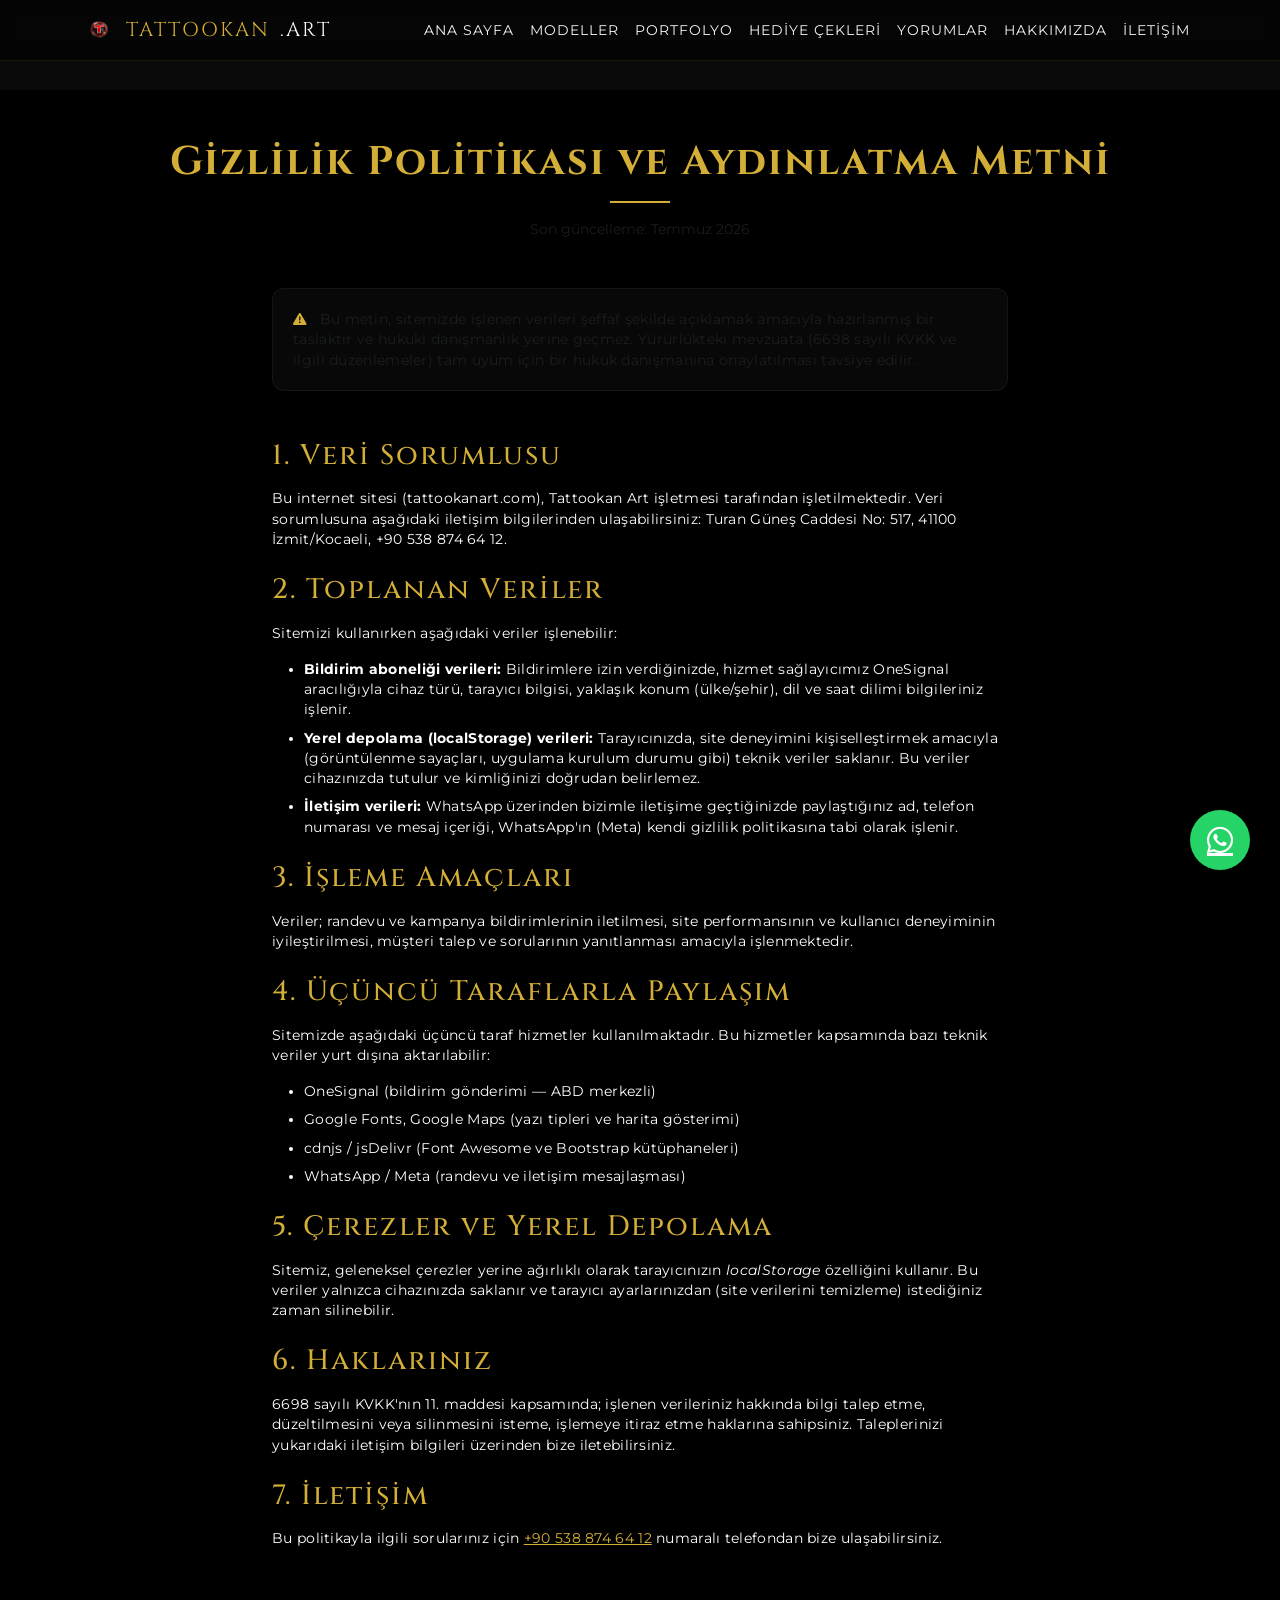
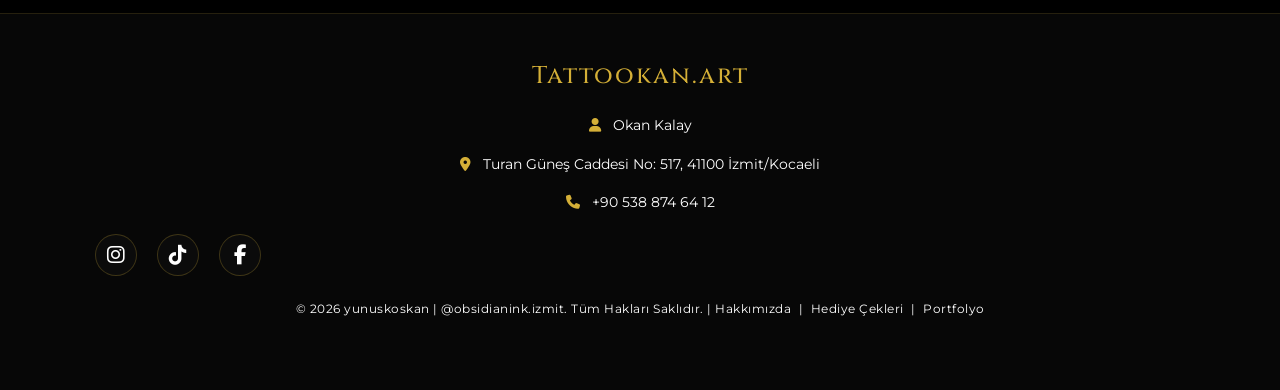
==== commit c0c5d572: "Add files via upload" ====
--- a/gizlilik-politikasi.html
+++ b/gizlilik-politikasi.html
@@ -176,7 +176,7 @@
                         <a href="https://www.facebook.com/tattookan.art" target="_blank" class="text-gold mx-2"><i class="fab fa-facebook-f fa-lg"></i></a>
                     </div>
                     <p class="small mt-4 mb-0" style="color: #d4af37;">
-                        &copy; 2026 Tattookan Art. Tüm Hakları Saklıdır. |
+                        &copy; 2026 yunuskoskan | <a href="https://www.instagram.com/obsidianink.izmit" target="_blank" style="color: #d4af37;" class="text-decoration-none">@obsidianink.izmit</a>. Tüm Hakları Saklıdır. |
                         <a href="hakkimizda.html" style="color: #d4af37;" class="text-decoration-none">Hakkımızda</a>
                         <span class="mx-1">|</span>
                         <a href="hediye-cekleri.html" style="color: #d4af37;" class="text-decoration-none">Hediye Çekleri</a>
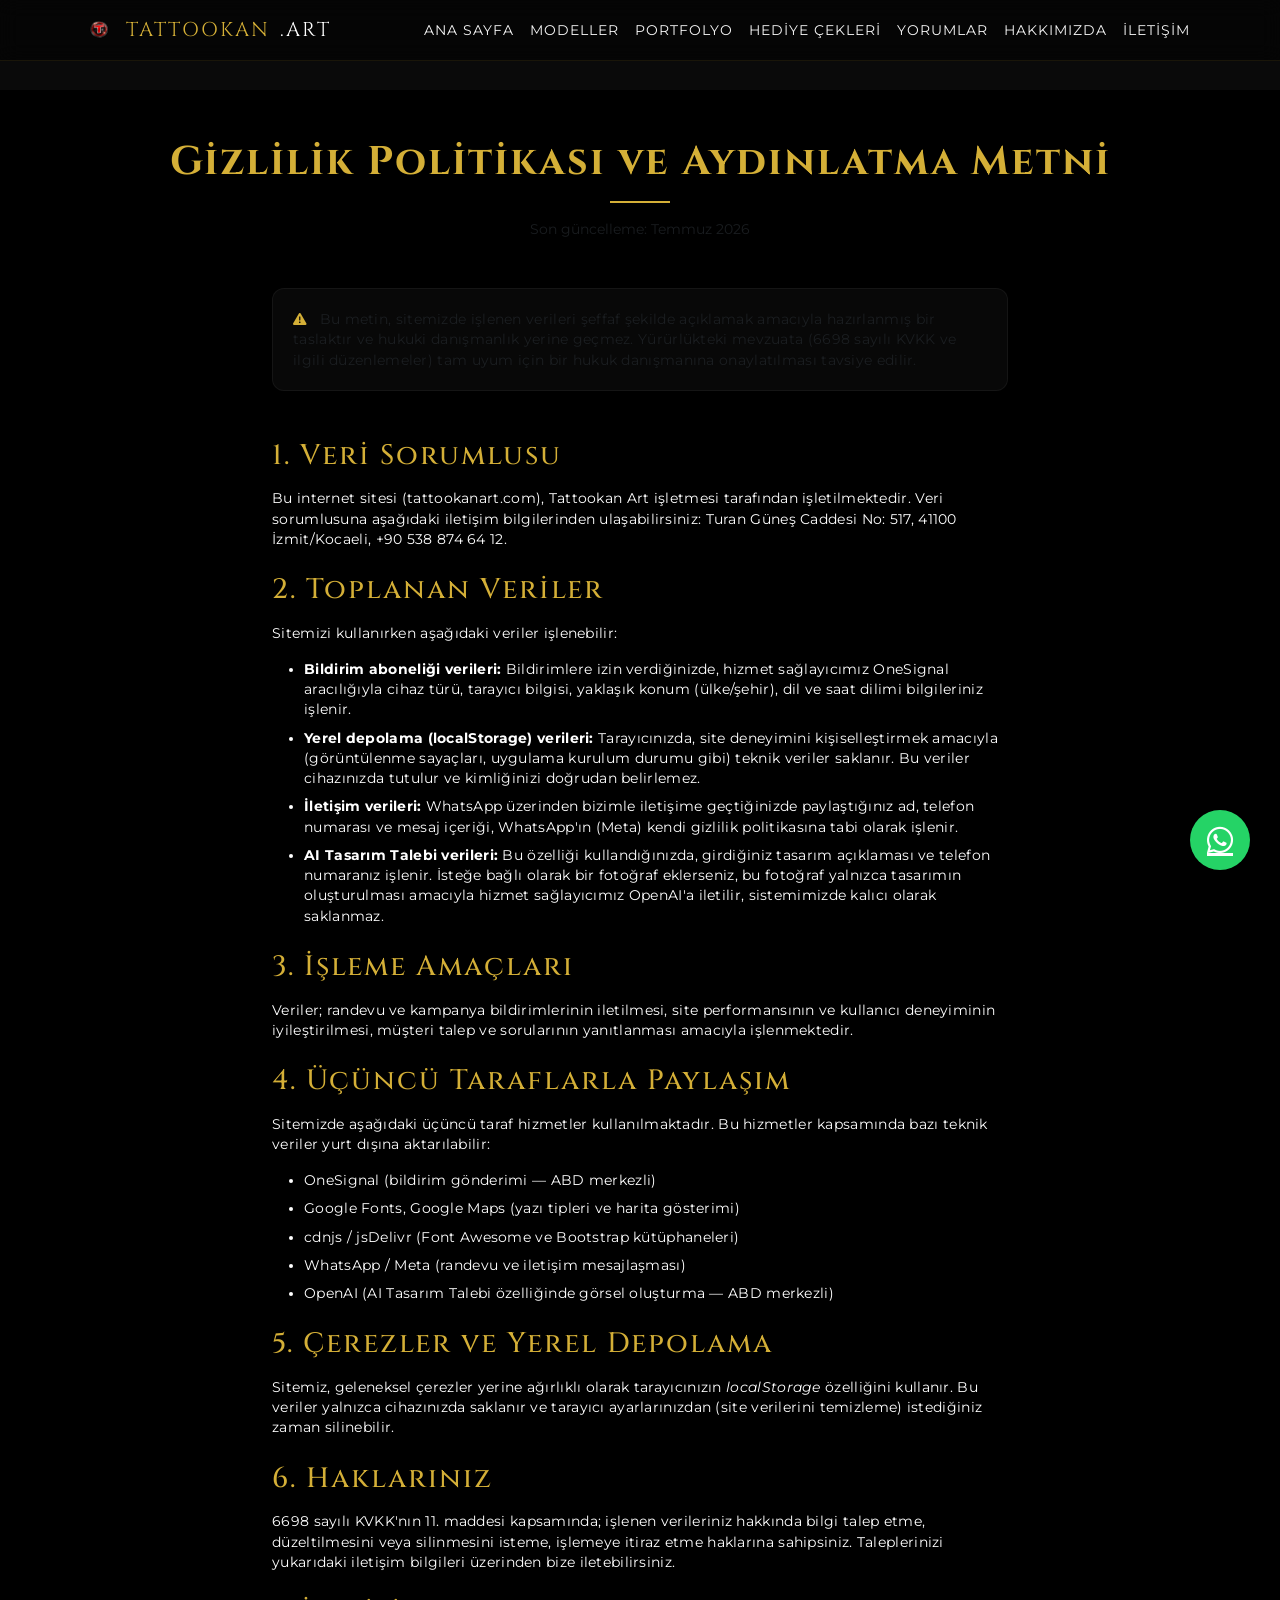
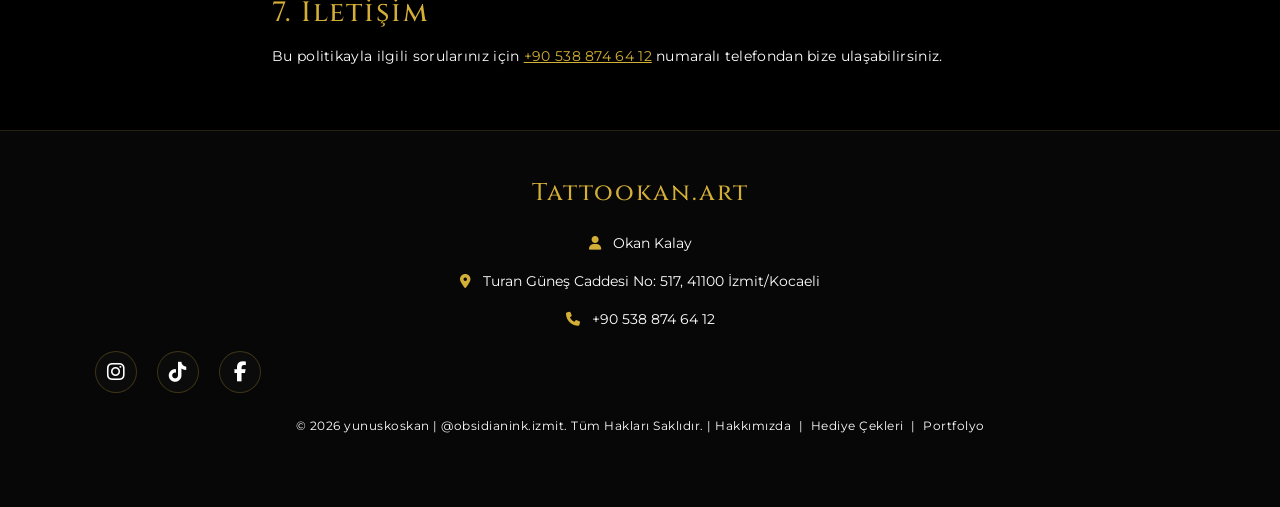
==== commit 0fc3d8a7: "Add files via upload" ====
--- a/gizlilik-politikasi.html
+++ b/gizlilik-politikasi.html
@@ -1,6 +1,16 @@
 <!DOCTYPE html>
 <html lang="tr">
 <head>
+    <!-- Google Analytics (GA4) -->
+    <script async src="https://www.googletagmanager.com/gtag/js?id=G-ZKJB4H8N2D"></script>
+    <script>
+        window.dataLayer = window.dataLayer || [];
+        function gtag(){dataLayer.push(arguments);}
+        gtag("js", new Date());
+        gtag("config", "G-ZKJB4H8N2D");
+    </script>
+
+
     <meta charset="UTF-8">
     <meta name="viewport" content="width=device-width, initial-scale=1.0">
     <title>Gizlilik Politikası ve Aydınlatma Metni | Tattookan Art</title>
@@ -38,7 +48,7 @@
     <nav class="navbar navbar-expand-lg navbar-dark fixed-top" id="mainNav">
         <div class="container">
             <a class="navbar-brand text-gold" href="index.html">
-                <img src="assets/icons/icon-192-v2.png" alt="Tattookan Art logo" class="navbar-logo">
+                <img src="assets/icons/icon-192-v2.png" alt="Tattookan Art logo" class="navbar-logo" width="34" height="34">
                 TATTOOKAN<span class="text-white">.ART</span>
             </a>
             <button class="navbar-toggler" type="button" data-bs-toggle="collapse" data-bs-target="#navbarNav">
@@ -106,6 +116,13 @@
                             geçtiğinizde paylaştığınız ad, telefon numarası ve mesaj içeriği, WhatsApp'ın
                             (Meta) kendi gizlilik politikasına tabi olarak işlenir.
                         </li>
+                        <li class="mb-2">
+                            <strong>AI Tasarım Talebi verileri:</strong> Bu özelliği kullandığınızda,
+                            girdiğiniz tasarım açıklaması ve telefon numaranız işlenir. İsteğe bağlı
+                            olarak bir fotoğraf eklerseniz, bu fotoğraf yalnızca tasarımın oluşturulması
+                            amacıyla hizmet sağlayıcımız OpenAI'a iletilir, sistemimizde kalıcı olarak
+                            saklanmaz.
+                        </li>
                     </ul>
 
                     <h3 class="text-gold mt-4 mb-3">3. İşleme Amaçları</h3>
@@ -125,6 +142,7 @@
                         <li class="mb-2">Google Fonts, Google Maps (yazı tipleri ve harita gösterimi)</li>
                         <li class="mb-2">cdnjs / jsDelivr (Font Awesome ve Bootstrap kütüphaneleri)</li>
                         <li class="mb-2">WhatsApp / Meta (randevu ve iletişim mesajlaşması)</li>
+                        <li class="mb-2">OpenAI (AI Tasarım Talebi özelliğinde görsel oluşturma — ABD merkezli)</li>
                     </ul>
 
                     <h3 class="text-gold mt-4 mb-3">5. Çerezler ve Yerel Depolama</h3>
--- a/style.css
+++ b/style.css
@@ -1703,3 +1703,15 @@
         width: 28px;
     }
 }
+
+/* ========================= */
+/* PORTFOLYO AÇIKLAMA KISALTMA */
+/* ========================= */
+
+.description-clamp {
+    display: -webkit-box;
+    -webkit-line-clamp: 2;
+    -webkit-box-orient: vertical;
+    overflow: hidden;
+    text-overflow: ellipsis;
+}
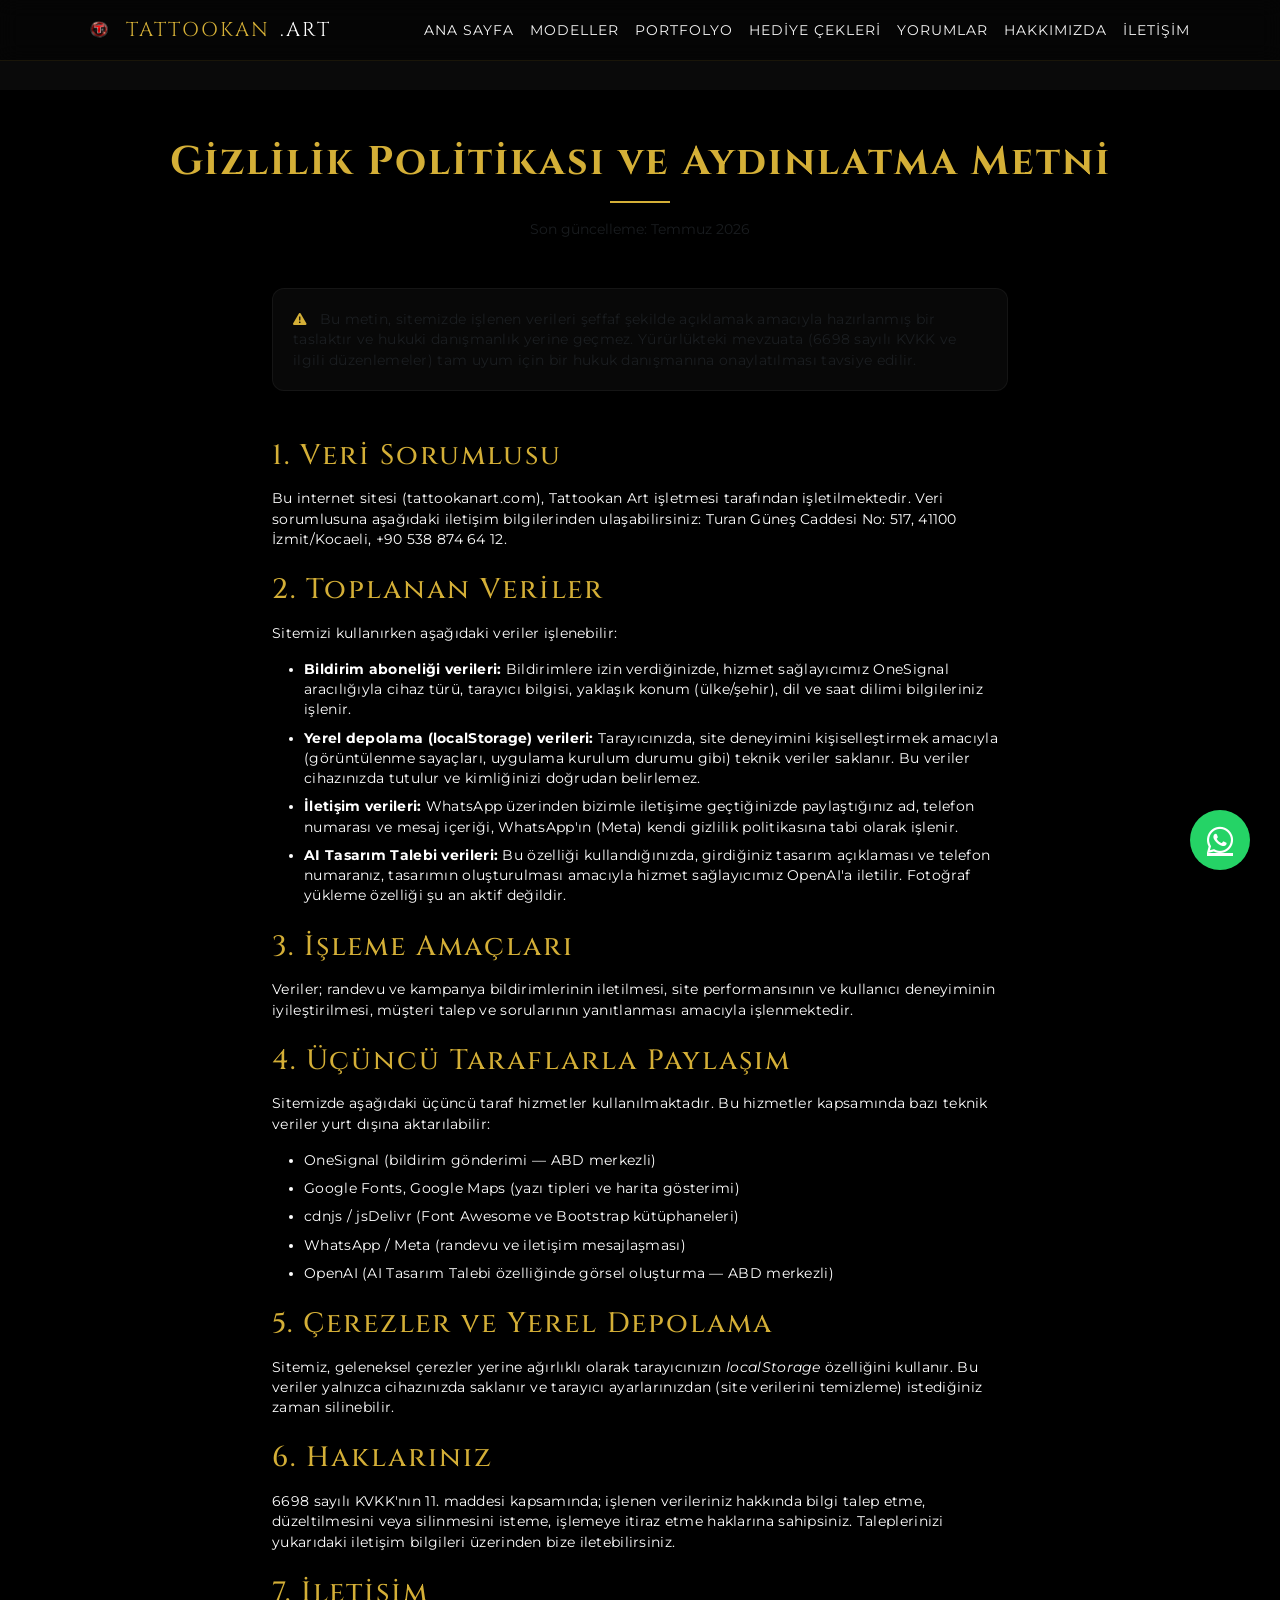
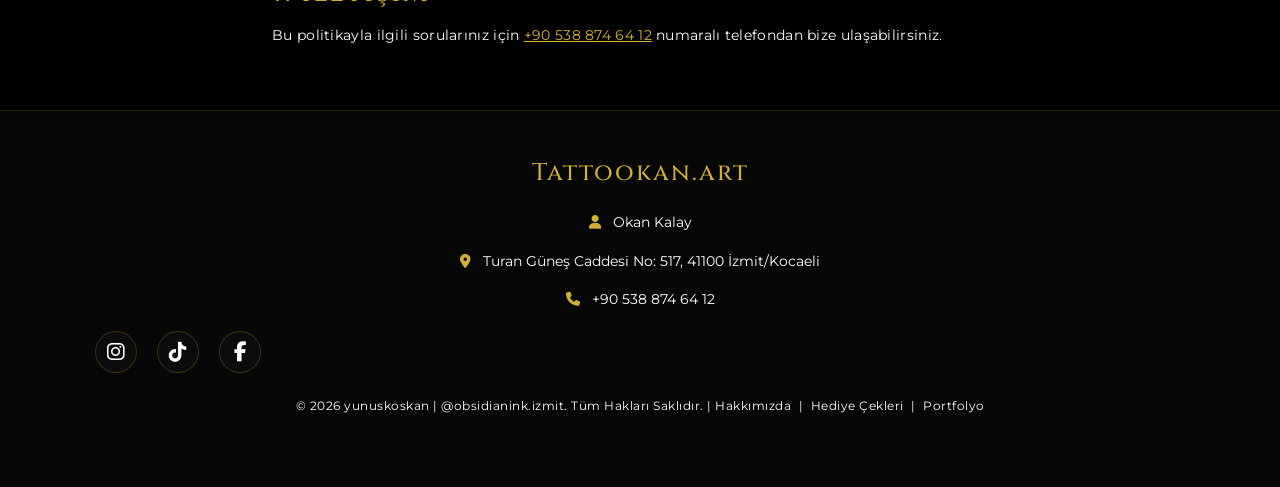
==== commit 811b0d64: "Add files via upload" ====
--- a/gizlilik-politikasi.html
+++ b/gizlilik-politikasi.html
@@ -118,10 +118,9 @@
                         </li>
                         <li class="mb-2">
                             <strong>AI Tasarım Talebi verileri:</strong> Bu özelliği kullandığınızda,
-                            girdiğiniz tasarım açıklaması ve telefon numaranız işlenir. İsteğe bağlı
-                            olarak bir fotoğraf eklerseniz, bu fotoğraf yalnızca tasarımın oluşturulması
-                            amacıyla hizmet sağlayıcımız OpenAI'a iletilir, sistemimizde kalıcı olarak
-                            saklanmaz.
+                            girdiğiniz tasarım açıklaması ve telefon numaranız, tasarımın oluşturulması
+                            amacıyla hizmet sağlayıcımız OpenAI'a iletilir. Fotoğraf yükleme özelliği
+                            şu an aktif değildir.
                         </li>
                     </ul>
 
--- a/style.css
+++ b/style.css
@@ -1715,3 +1715,58 @@
     overflow: hidden;
     text-overflow: ellipsis;
 }
+
+/* ========================= */
+/* YÜZEN (SÜRÜKLENEBİLİR) AI TASARIM BUTONU */
+/* ========================= */
+
+.ai-design-float-btn {
+    position: fixed;
+    bottom: 100px;
+    right: 30px;
+    width: 55px;
+    height: 55px;
+    border-radius: 50%;
+    background: linear-gradient(135deg, #111, #222);
+    border: 2px solid var(--gold);
+    color: var(--gold);
+    display: flex;
+    justify-content: center;
+    align-items: center;
+    font-size: 24px;
+    box-shadow: 0 4px 10px rgba(0,0,0,0.4);
+    z-index: 1000;
+    cursor: grab;
+    touch-action: none;
+    transition: box-shadow 0.2s, transform 0.2s;
+    padding: 0;
+}
+
+.ai-design-float-btn:hover {
+    box-shadow: 0 0 20px rgba(212,175,55,.5);
+}
+
+.ai-design-float-btn:active {
+    cursor: grabbing;
+    transform: scale(1.05);
+}
+
+@media (max-width: 576px) {
+    .ai-design-float-btn {
+        width: 48px;
+        height: 48px;
+        font-size: 20px;
+        bottom: 90px;
+        right: 20px;
+    }
+}
+
+/* Model filtre butonları, orta genişlikteki ekranlarda tek satıra daha
+   kolay sığsın diye biraz daha kompakt */
+@media (min-width: 768px) and (max-width: 991px) {
+    .btn-filter {
+        padding: 5px 12px;
+        font-size: 0.78rem;
+        margin: 0 3px 8px 0;
+    }
+}
